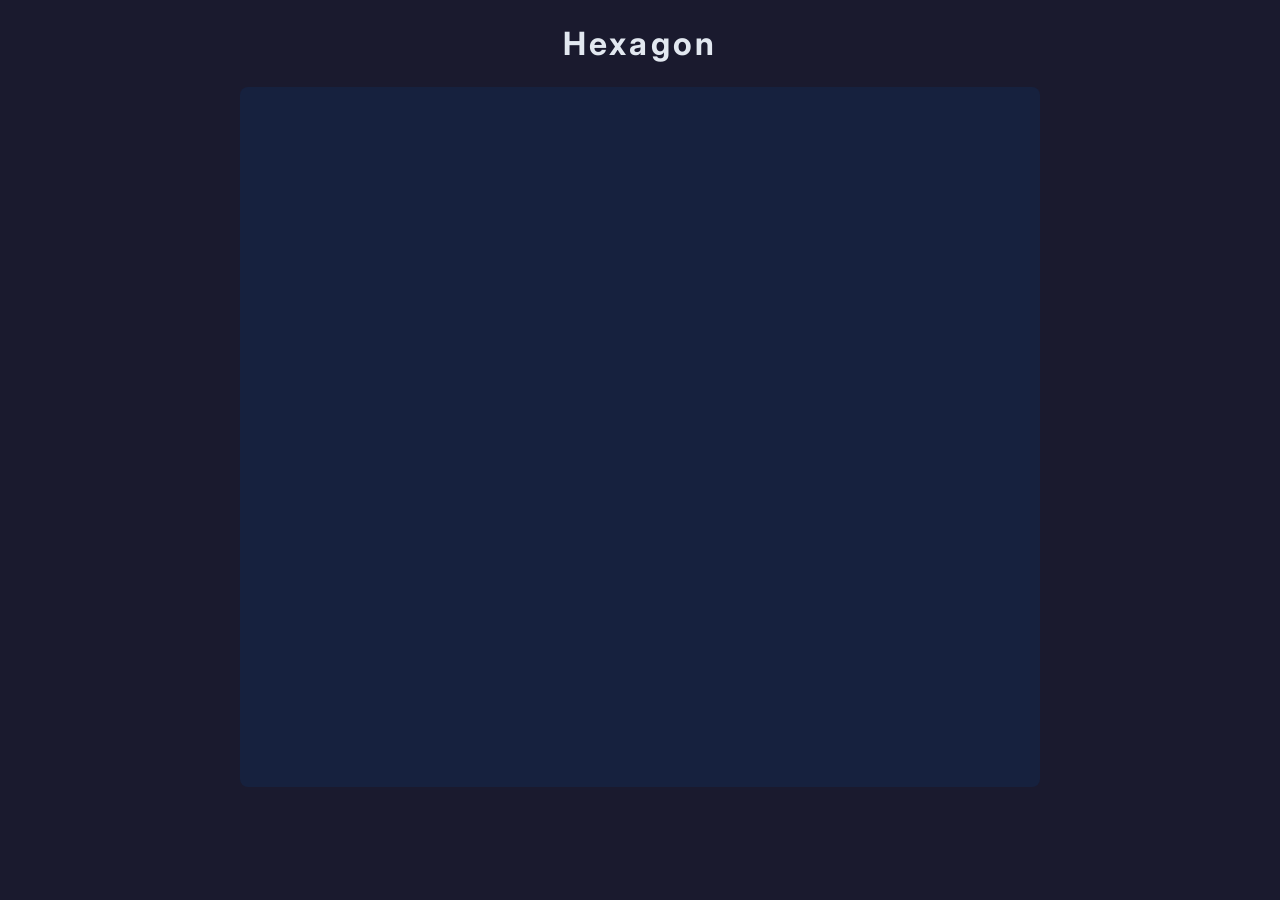
==== frontend/index.html @ 7080665b "feat(frontend): add base HTML page with Canvas element - Add index.html with <canvas id="game-canvas" ====
<!DOCTYPE html>
<html lang="pt-BR">
<head>
  <meta charset="UTF-8" />
  <meta name="viewport" content="width=device-width, initial-scale=1.0" />
  <title>Hexagon</title>
  <link rel="preconnect" href="https://fonts.googleapis.com" />
  <link rel="preconnect" href="https://fonts.gstatic.com" crossorigin />
  <link href="https://fonts.googleapis.com/css2?family=Inter:wght@400;600;700&display=swap" rel="stylesheet" />
  <link rel="stylesheet" href="css/style.css" />
</head>
<body>
  <div id="app">
    <header id="game-header">
      <h1 class="game-title">Hexagon</h1>
    </header>

    <main id="game-main">
      <canvas id="game-canvas" width="800" height="700">
        Seu browser não suporta Canvas. Atualize para jogar.
      </canvas>
    </main>
  </div>

  <script src="js/main.js"></script>
</body>
</html>
---- frontend/css/style.css ----
/* =====================================================
   Hexagon — Base Styles
   Palette:
     Background:  #1a1a2e
     Surface:     #16213e
     Player 1:    #4361ee (blue)
     Player 2:    #e63946 (red)
     Short move:  #4ade80 (green)
     Long move:   #fbbf24 (yellow)
     Text:        #e2e8f0
===================================================== */

*, *::before, *::after {
  box-sizing: border-box;
  margin: 0;
  padding: 0;
}

html, body {
  height: 100%;
  font-family: 'Inter', sans-serif;
  background-color: #1a1a2e;
  color: #e2e8f0;
}

#app {
  display: flex;
  flex-direction: column;
  align-items: center;
  min-height: 100vh;
  padding: 24px 16px;
  gap: 24px;
}

#game-header {
  text-align: center;
}

.game-title {
  font-size: 2rem;
  font-weight: 700;
  letter-spacing: 0.1em;
  color: #e2e8f0;
}

#game-main {
  display: flex;
  justify-content: center;
  align-items: center;
  width: 100%;
}

#game-canvas {
  display: block;
  background-color: #16213e;
  border-radius: 8px;
  max-width: 100%;
}
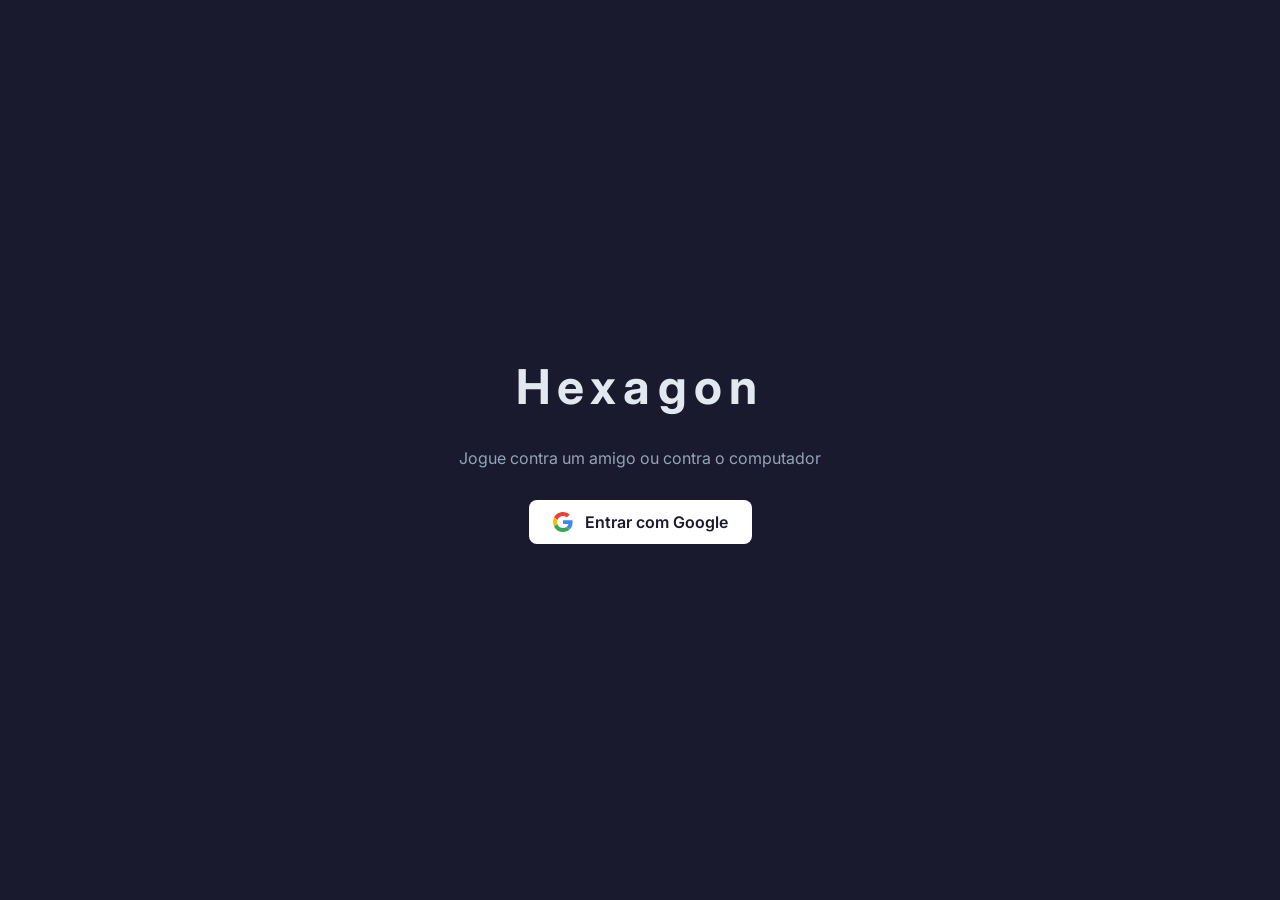
==== commit 2be22488: "feat(frontend): add session check, auth module and player profile display - auth.js: token storage (" ====
--- a/frontend/index.html
+++ b/frontend/index.html
@@ -22,6 +22,7 @@
     </main>
   </div>
 
+  <script src="js/auth.js"></script>
   <script src="js/main.js"></script>
 </body>
 </html>
--- a/frontend/css/style.css
+++ b/frontend/css/style.css
@@ -56,3 +56,56 @@
   border-radius: 8px;
   max-width: 100%;
 }
+
+/* Player profile in header */
+#game-header {
+  display: flex;
+  align-items: center;
+  justify-content: space-between;
+  width: 100%;
+  max-width: 840px;
+}
+
+.player-info {
+  display: flex;
+  align-items: center;
+  gap: 10px;
+}
+
+.player-avatar {
+  width: 36px;
+  height: 36px;
+  border-radius: 50%;
+  object-fit: cover;
+}
+
+.player-initials {
+  background-color: #4361ee;
+  color: #fff;
+  font-weight: 700;
+  font-size: 0.9rem;
+  display: flex;
+  align-items: center;
+  justify-content: center;
+}
+
+.player-name {
+  font-size: 0.95rem;
+  color: #e2e8f0;
+}
+
+.btn-logout {
+  background: transparent;
+  border: 1px solid #4361ee;
+  color: #4361ee;
+  font-family: 'Inter', sans-serif;
+  font-size: 0.85rem;
+  padding: 4px 12px;
+  border-radius: 6px;
+  cursor: pointer;
+  transition: background 0.2s;
+}
+.btn-logout:hover {
+  background: #4361ee;
+  color: #fff;
+}
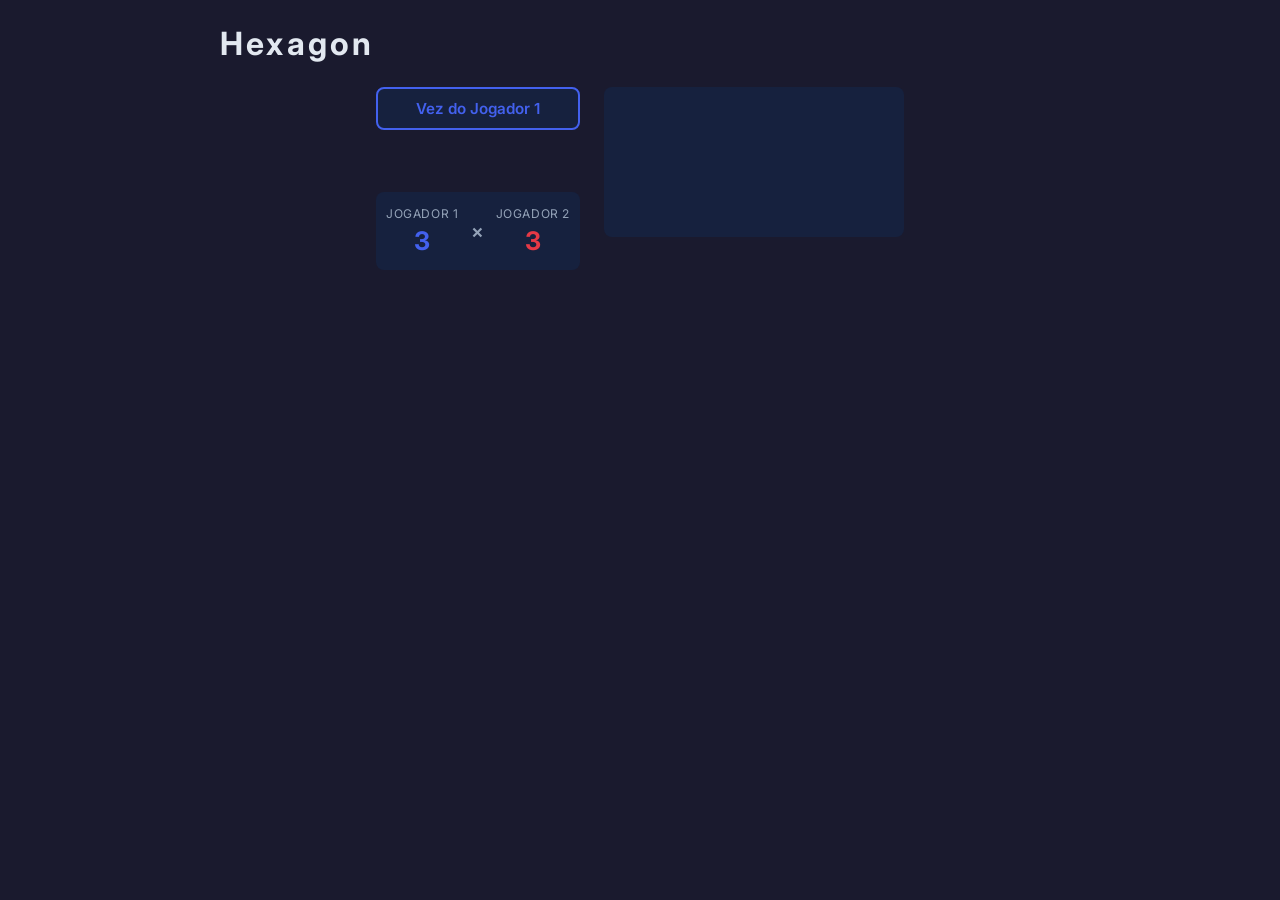
==== commit f185bbcb: "feat(records): auto-save game result and add records screen T3 — records.js: saveGame() posts result" ====
--- a/frontend/index.html
+++ b/frontend/index.html
@@ -11,18 +11,57 @@
 </head>
 <body>
   <div id="app">
+
+    <!-- ── Header ── -->
     <header id="game-header">
       <h1 class="game-title">Hexagon</h1>
     </header>
 
+    <!-- ── Game area ── -->
     <main id="game-main">
-      <canvas id="game-canvas" width="800" height="700">
+
+      <!-- Sidebar: turn + score -->
+      <aside id="game-sidebar">
+        <div id="turn-indicator" data-player="1">Vez do Jogador 1</div>
+
+        <!-- AI thinking indicator — lives in sidebar so it never shifts the canvas -->
+        <div id="ai-thinking" class="hidden">
+          <span class="dots">Computador pensando</span>
+        </div>
+
+        <div class="scoreboard">
+          <div class="score-block" data-player="1">
+            <span class="score-label">Jogador 1</span>
+            <span class="score-value" id="score-p1">3</span>
+          </div>
+          <div class="score-separator">×</div>
+          <div class="score-block" data-player="2">
+            <span class="score-label">Jogador 2</span>
+            <span class="score-value" id="score-p2">3</span>
+          </div>
+        </div>
+      </aside>
+
+      <!-- Canvas -->
+      <canvas id="game-canvas">
         Seu browser não suporta Canvas. Atualize para jogar.
       </canvas>
+
     </main>
+
+    <!-- ── Game-over overlay ── -->
+    <div id="game-overlay" class="hidden">
+      <div id="overlay-content">
+        <p id="overlay-message">Fim de jogo!</p>
+        <p id="overlay-score"></p>
+        <p id="save-error" class="hidden">Não foi possível salvar o resultado.</p>
+        <button id="btn-restart">Jogar novamente</button>
+      </div>
+    </div>
+
   </div>
 
   <script src="js/auth.js"></script>
-  <script src="js/main.js"></script>
+  <script type="module" src="js/main.js"></script>
 </body>
 </html>
--- a/frontend/css/style.css
+++ b/frontend/css/style.css
@@ -109,3 +109,161 @@
   background: #4361ee;
   color: #fff;
 }
+
+/* ── Game layout ─────────────────────────────── */
+
+#game-main {
+  display: flex;
+  align-items: flex-start;
+  gap: 24px;
+  flex-wrap: wrap;
+}
+
+/* ── Sidebar: turn + scoreboard ──────────────── */
+
+#game-sidebar {
+  display: flex;
+  flex-direction: column;
+  gap: 20px;
+  min-width: 160px;
+}
+
+#turn-indicator {
+  padding: 10px 16px;
+  border-radius: 8px;
+  font-size: 0.95rem;
+  font-weight: 600;
+  text-align: center;
+  background: #16213e;
+  color: #e2e8f0;
+  border: 2px solid #16213e;
+  transition: border-color 0.2s;
+}
+
+#turn-indicator[data-player="1"] { border-color: #4361ee; color: #4361ee; }
+#turn-indicator[data-player="2"] { border-color: #e63946; color: #e63946; }
+
+.scoreboard {
+  display: flex;
+  flex-direction: row;
+  align-items: center;
+  justify-content: center;
+  gap: 12px;
+  background: #16213e;
+  border-radius: 8px;
+  padding: 14px 10px;
+}
+
+.score-block {
+  display: flex;
+  flex-direction: column;
+  align-items: center;
+  gap: 4px;
+}
+
+.score-label {
+  font-size: 0.75rem;
+  color: #94a3b8;
+  text-transform: uppercase;
+  letter-spacing: 0.05em;
+}
+
+.score-block[data-player="1"] .score-value { color: #4361ee; }
+.score-block[data-player="2"] .score-value { color: #e63946; }
+
+.score-value {
+  font-size: 1.6rem;
+  font-weight: 700;
+}
+
+.score-separator {
+  font-size: 1.2rem;
+  color: #94a3b8;
+  font-weight: 600;
+}
+
+/* ── Game-over overlay ───────────────────────── */
+
+#game-overlay {
+  position: fixed;
+  inset: 0;
+  background: rgba(10, 10, 20, 0.85);
+  display: flex;
+  align-items: center;
+  justify-content: center;
+  z-index: 100;
+}
+
+#game-overlay.hidden {
+  display: none;
+}
+
+#overlay-content {
+  background: #16213e;
+  border: 2px solid #4361ee;
+  border-radius: 12px;
+  padding: 40px 48px;
+  text-align: center;
+  display: flex;
+  flex-direction: column;
+  gap: 16px;
+}
+
+#overlay-message {
+  font-size: 1.8rem;
+  font-weight: 700;
+  color: #e2e8f0;
+}
+
+#overlay-score {
+  font-size: 2rem;
+  font-weight: 700;
+  color: #4361ee;
+}
+
+#btn-restart {
+  background: #4361ee;
+  color: #fff;
+  border: none;
+  font-family: 'Inter', sans-serif;
+  font-size: 1rem;
+  font-weight: 600;
+  padding: 12px 28px;
+  border-radius: 8px;
+  cursor: pointer;
+  transition: background 0.2s;
+  margin-top: 8px;
+}
+
+#btn-restart:hover {
+  background: #3451d1;
+}
+
+/* ── AI thinking indicator ───────────────────────── */
+
+/* Reserve space so appearing/disappearing never shifts the canvas.
+   Lives inside #game-sidebar. */
+#ai-thinking {
+  height: 1.6em;          /* fixed height — always occupies this space */
+  font-size: 0.85rem;
+  color: #e63946;
+  font-weight: 600;
+  letter-spacing: 0.04em;
+  text-align: center;
+  visibility: visible;
+}
+
+#ai-thinking.hidden {
+  visibility: hidden;     /* hides text but keeps the space reserved */
+}
+
+@keyframes blink {
+  0%, 100% { opacity: 1; }
+  50%       { opacity: 0.2; }
+}
+
+#ai-thinking .dots::after {
+  content: '...';
+  display: inline-block;
+  animation: blink 1s step-start infinite;
+}
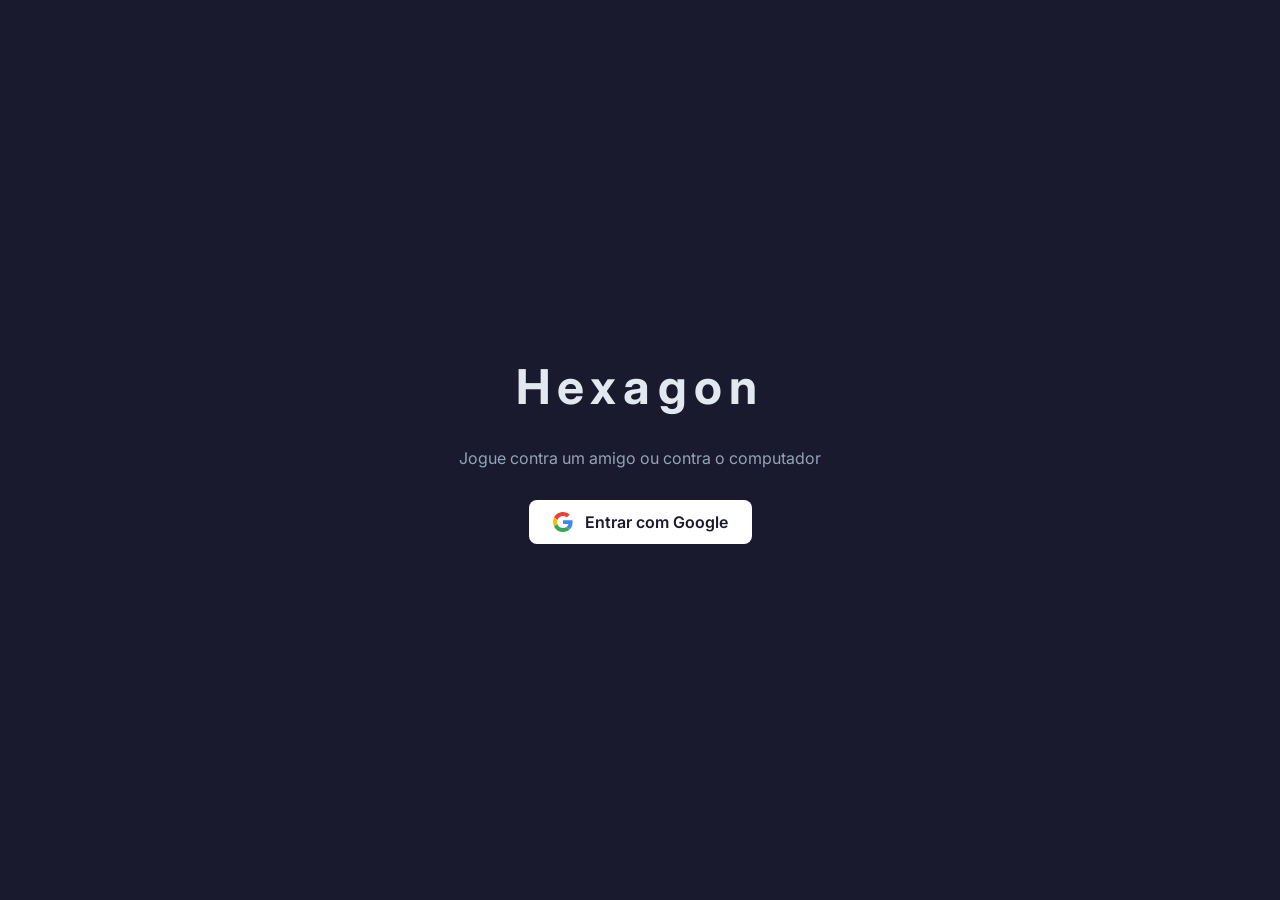
==== commit eb614804: "feat: M7 — polish, error toasts, responsive layout, prod docker Visual polish: - Move login.html inl" ====
--- a/frontend/index.html
+++ b/frontend/index.html
@@ -16,6 +16,11 @@
     <header id="game-header">
       <h1 class="game-title">Hexagon</h1>
     </header>
+
+    <!-- ── Mobile warning ── -->
+    <div id="mobile-warning">
+      Recomendamos jogar em uma tela maior para melhor experiência.
+    </div>
 
     <!-- ── Game area ── -->
     <main id="game-main">
@@ -61,6 +66,9 @@
 
   </div>
 
+  <div id="toast-container"></div>
+
+  <script src="config.js"></script>
   <script src="js/auth.js"></script>
   <script type="module" src="js/main.js"></script>
 </body>
--- a/frontend/css/style.css
+++ b/frontend/css/style.css
@@ -267,3 +267,146 @@
   display: inline-block;
   animation: blink 1s step-start infinite;
 }
+
+/* ── Save-error in overlay ───────────────────── */
+
+#save-error {
+  font-size: 0.82rem;
+  color: #e63946;
+}
+#save-error.hidden { display: none; }
+
+/* ── Disabled button state ───────────────────── */
+
+button:disabled,
+.btn-logout:disabled,
+#btn-restart:disabled {
+  opacity: 0.45;
+  cursor: not-allowed;
+  pointer-events: none;
+}
+
+/* ── Login page ──────────────────────────────── */
+
+.login-container {
+  display: flex;
+  flex-direction: column;
+  align-items: center;
+  justify-content: center;
+  min-height: 100vh;
+  gap: 32px;
+}
+
+.login-title {
+  font-size: 3rem;
+  font-weight: 700;
+  letter-spacing: 0.15em;
+  color: #e2e8f0;
+}
+
+.login-subtitle {
+  font-size: 1rem;
+  color: #94a3b8;
+}
+
+.btn-google {
+  display: flex;
+  align-items: center;
+  gap: 12px;
+  background: #ffffff;
+  color: #1a1a2e;
+  font-family: 'Inter', sans-serif;
+  font-size: 1rem;
+  font-weight: 600;
+  padding: 12px 24px;
+  border: none;
+  border-radius: 8px;
+  cursor: pointer;
+  text-decoration: none;
+  transition: opacity 0.2s;
+}
+.btn-google:hover  { opacity: 0.9; }
+.btn-google svg    { width: 20px; height: 20px; }
+
+.login-error {
+  color: #e63946;
+  font-size: 0.9rem;
+  display: none;
+}
+.login-error.visible { display: block; }
+
+/* ── Toast / snackbar ───────────────────────── */
+
+#toast-container {
+  position: fixed;
+  bottom: 24px;
+  left: 50%;
+  transform: translateX(-50%);
+  display: flex;
+  flex-direction: column;
+  align-items: center;
+  gap: 8px;
+  z-index: 200;
+  pointer-events: none;
+}
+
+.toast {
+  background: #16213e;
+  border: 1px solid #4361ee;
+  color: #e2e8f0;
+  font-family: 'Inter', sans-serif;
+  font-size: 0.9rem;
+  padding: 12px 20px;
+  border-radius: 8px;
+  max-width: 360px;
+  text-align: center;
+  animation: toast-in 0.2s ease;
+}
+
+.toast.toast-error { border-color: #e63946; color: #e63946; }
+.toast.toast-warn  { border-color: #fbbf24; color: #fbbf24; }
+
+.toast.toast-hide {
+  animation: toast-out 0.3s ease forwards;
+}
+
+@keyframes toast-in  { from { opacity: 0; transform: translateY(12px); } to { opacity: 1; transform: none; } }
+@keyframes toast-out { from { opacity: 1; } to { opacity: 0; transform: translateY(8px); } }
+
+/* ── Mobile warning (< 600px) ────────────────── */
+
+#mobile-warning {
+  display: none;
+  background: #16213e;
+  border: 1px solid #fbbf24;
+  color: #fbbf24;
+  font-size: 0.85rem;
+  text-align: center;
+  padding: 10px 16px;
+  border-radius: 8px;
+  max-width: 400px;
+}
+
+@media (max-width: 599px) {
+  #mobile-warning { display: block; }
+}
+
+/* ── Responsive canvas ───────────────────────── */
+
+@media (max-width: 1023px) {
+  #game-main {
+    flex-direction: column;
+    align-items: center;
+  }
+  #game-sidebar {
+    flex-direction: row;
+    flex-wrap: wrap;
+    justify-content: center;
+    min-width: unset;
+    width: 100%;
+    max-width: 600px;
+  }
+  #game-canvas {
+    max-width: calc(100vw - 40px);
+  }
+}
